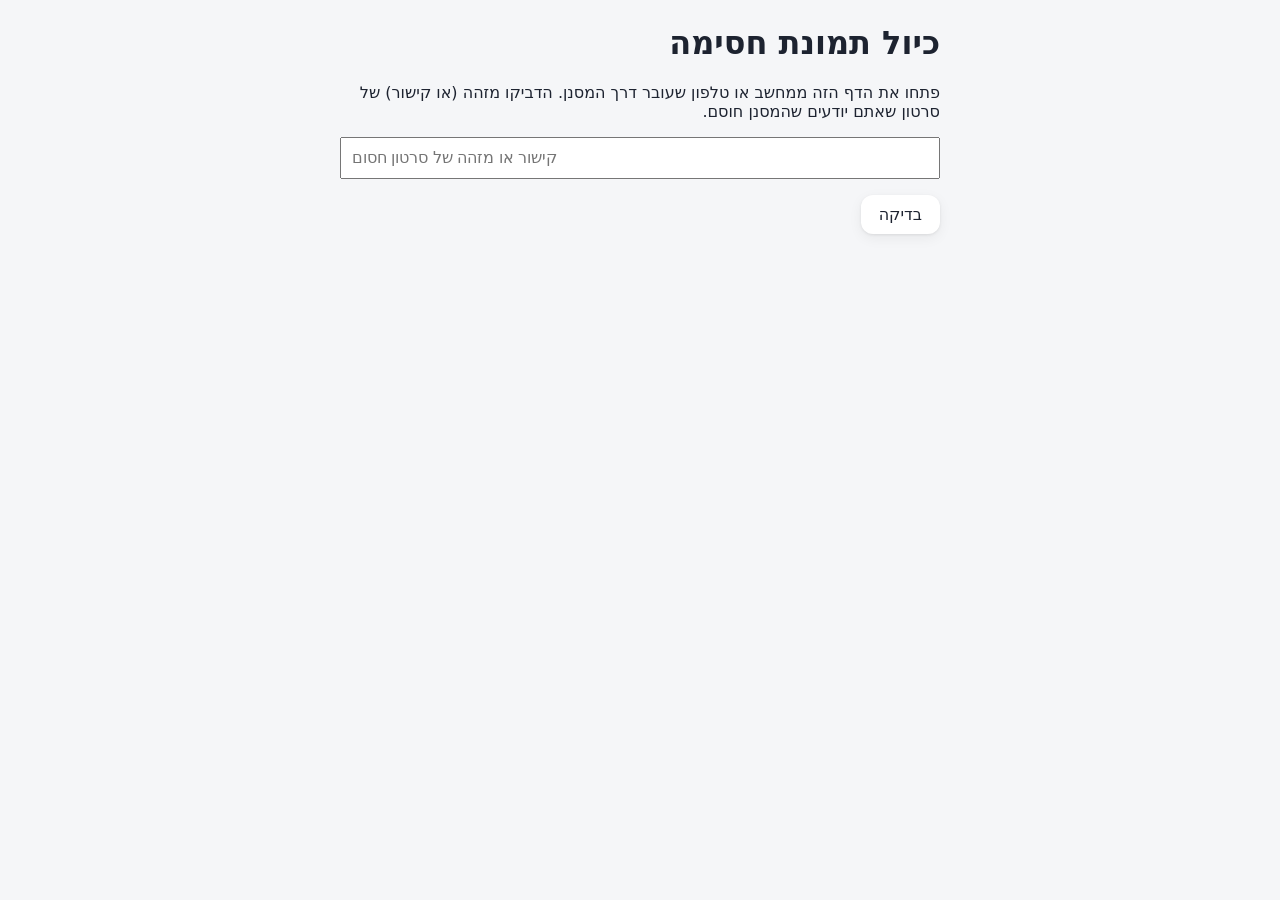
==== calibrate.html @ a15ed148 "Add files via upload" ====
<!doctype html>
<html lang="he" dir="rtl">
<head>
  <meta charset="utf-8">
  <meta name="viewport" content="width=device-width, initial-scale=1">
  <title>כיול תמונת חסימה</title>
  <link rel="stylesheet" href="style.css">
</head>
<body>
  <main style="max-width:640px;margin:24px auto">
    <h1>כיול תמונת חסימה</h1>
    <p>פתחו את הדף הזה ממחשב או טלפון שעובר דרך המסנן. הדביקו מזהה (או קישור) של סרטון שאתם יודעים שהמסנן חוסם.</p>
    <input id="vid" type="text" dir="ltr" placeholder="קישור או מזהה של סרטון חסום" style="width:100%;padding:10px;font-size:1rem">
    <p><button id="go" class="card" style="padding:10px 18px;cursor:pointer">בדיקה</button></p>
    <div id="out"></div>
  </main>
  <script>
    const out = document.getElementById("out");
    document.getElementById("go").onclick = () => {
      const m = document.getElementById("vid").value.match(/(?:v=|youtu\.be\/|\/embed\/|\/shorts\/)([A-Za-z0-9_-]{11})|^\s*([A-Za-z0-9_-]{11})\s*$/);
      const id = m && (m[1] || m[2]);
      if (!id) { out.textContent = "לא זוהה מזהה סרטון"; return; }
      const img = new Image();
      out.textContent = "בודק…";
      img.onload = () => {
        const w = img.naturalWidth, h = img.naturalHeight;
        out.replaceChildren();
        const p = document.createElement("p");
        p.textContent = `מידות התמונה שהתקבלה: ${w} × ${h}`;
        const code = document.createElement("pre");
        code.dir = "ltr";
        code.textContent = `BLOCK_SIZES: [[${w}, ${h}]],`;
        const note = document.createElement("p");
        note.textContent = (w === 480 && h === 360)
          ? "המידות זהות לתמונה רגילה של יוטיוב (480×360), לכן אי אפשר להבחין ביניהן לפי מידות בלבד. כדאי לבדוק גם סרטון רגיל ולהשוות."
          : "הדביקו את השורה לעיל בקובץ config.js.";
        out.append(p, code, note, img);
        img.style.maxWidth = "100%";
      };
      img.onerror = () => { out.textContent = "התמונה לא נטענה (ייתכן שהמסנן חוסם אותה לגמרי). נסו סרטון חסום אחר."; };
      img.src = window.location.protocol + "//i.ytimg.com/vi/" + id + "/hqdefault.jpg";
    };
  </script>
</body>
</html>
---- style.css ----
:root {
  --bg: #f5f6f8; --card: #fff; --text: #1d2330; --muted: #6b7280; --accent: #2b5fd9;
  --shadow: 0 1px 3px rgba(0,0,0,.08), 0 4px 14px rgba(0,0,0,.06);
}
@media (prefers-color-scheme: dark) {
  :root { --bg: #14171f; --card: #1e232e; --text: #e8ebf2; --muted: #9aa3b5; --shadow: 0 1px 3px rgba(0,0,0,.5); }
}
* { box-sizing: border-box; }
body { margin: 0; background: var(--bg); color: var(--text); font-family: system-ui, "Segoe UI", Arial, sans-serif; }

.top { display: flex; flex-wrap: wrap; gap: 12px; align-items: center; justify-content: space-between; padding: 16px 20px; }
.top h1 { margin: 0; font-size: 1.4rem; }
#search { flex: 0 1 280px; padding: 9px 14px; border-radius: 10px; border: 1px solid var(--muted); background: var(--card); color: var(--text); font-size: 1rem; }

main { padding: 0 20px 32px; max-width: 1400px; margin: 0 auto; }
.status { color: var(--muted); text-align: center; }

.grid { display: grid; gap: 18px; grid-template-columns: repeat(auto-fill, minmax(240px, 1fr)); }
.card { background: var(--card); border: 0; padding: 0; border-radius: 12px; overflow: hidden; box-shadow: var(--shadow); cursor: pointer; text-align: start; color: inherit; font: inherit; transition: transform .15s; }
.card:hover, .card:focus-visible { transform: translateY(-3px); outline: 2px solid var(--accent); }
.card img { display: block; width: 100%; aspect-ratio: 16/9; object-fit: cover; background: #0002; }
.card .title { padding: 10px 12px 14px; font-size: .95rem; line-height: 1.35; display: -webkit-box; -webkit-line-clamp: 2; -webkit-box-orient: vertical; overflow: hidden; }

.modal { position: fixed; inset: 0; background: rgba(0,0,0,.75); display: flex; align-items: center; justify-content: center; padding: 16px; z-index: 10; }
.modal[hidden] { display: none; }
.modal-box { position: relative; width: min(960px, 100%); background: var(--card); border-radius: 14px; padding: 14px; }
.player { position: relative; aspect-ratio: 16/9; background: #000; border-radius: 10px; overflow: hidden; }
.player iframe { position: absolute; inset: 0; width: 100%; height: 100%; border: 0; }
.modal-box h2 { font-size: 1.05rem; margin: 12px 4px 2px; }
.close { position: absolute; top: -14px; inset-inline-start: -14px; width: 34px; height: 34px; border-radius: 50%; border: 0; background: var(--accent); color: #fff; font-size: 1.4rem; line-height: 1; cursor: pointer; }

.notice { background: #fff3cd; color: #5c4400; border-radius: 10px; padding: 10px 14px; text-align: center; }
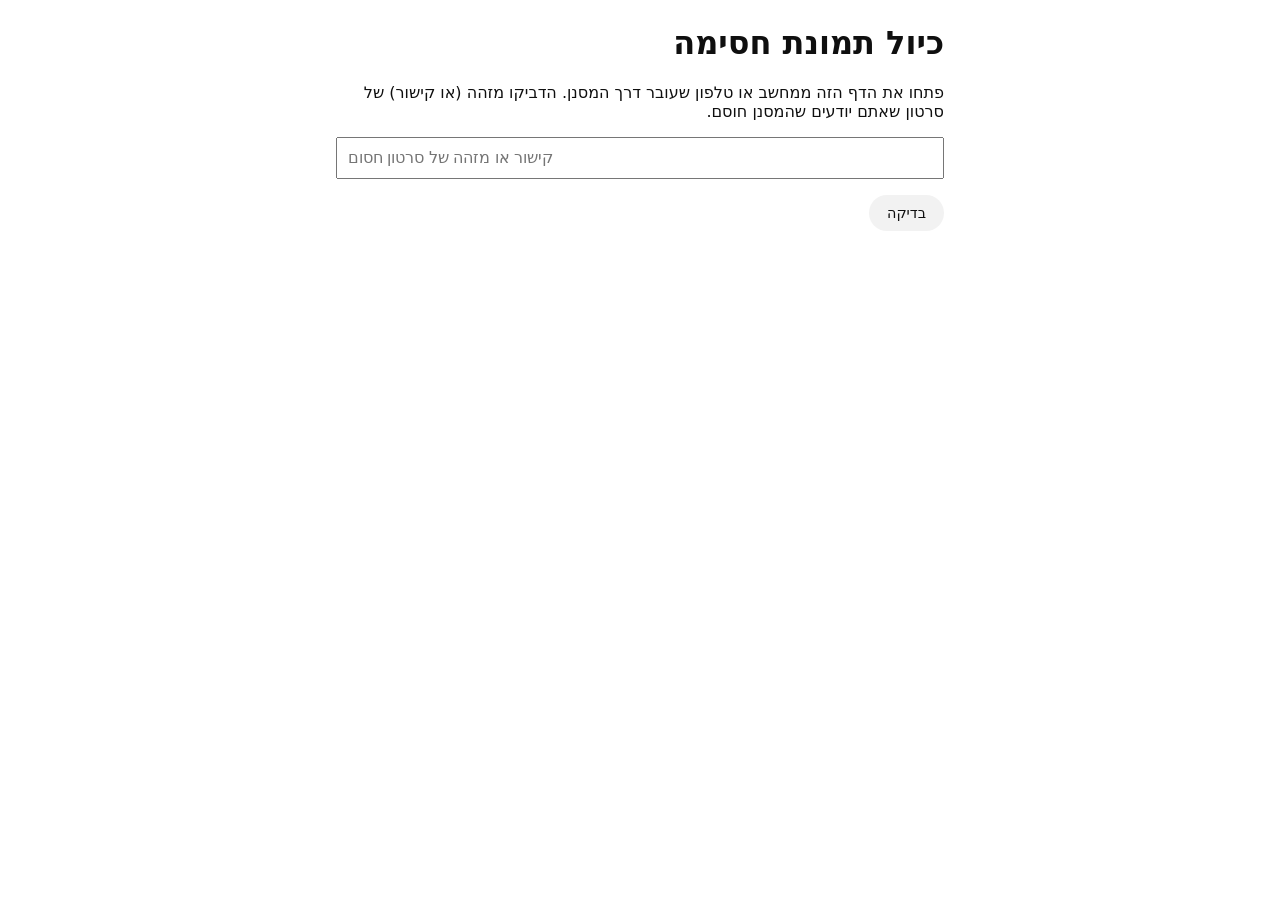
==== commit 45375cbd: "Add files via upload" ====
--- a/calibrate.html
+++ b/calibrate.html
@@ -7,11 +7,11 @@
   <link rel="stylesheet" href="style.css">
 </head>
 <body>
-  <main style="max-width:640px;margin:24px auto">
+  <main style="max-width:640px;margin:24px auto;padding:0 16px">
     <h1>כיול תמונת חסימה</h1>
     <p>פתחו את הדף הזה ממחשב או טלפון שעובר דרך המסנן. הדביקו מזהה (או קישור) של סרטון שאתם יודעים שהמסנן חוסם.</p>
     <input id="vid" type="text" dir="ltr" placeholder="קישור או מזהה של סרטון חסום" style="width:100%;padding:10px;font-size:1rem">
-    <p><button id="go" class="card" style="padding:10px 18px;cursor:pointer">בדיקה</button></p>
+    <p><button id="go" class="btn" style="padding:0 18px">בדיקה</button></p>
     <div id="out"></div>
   </main>
   <script>
--- a/style.css
+++ b/style.css
@@ -1,32 +1,106 @@
 :root {
-  --bg: #f5f6f8; --card: #fff; --text: #1d2330; --muted: #6b7280; --accent: #2b5fd9;
-  --shadow: 0 1px 3px rgba(0,0,0,.08), 0 4px 14px rgba(0,0,0,.06);
+  --bg: #fff; --bg2: #f2f2f2; --text: #0f0f0f; --muted: #606060; --line: #e5e5e5;
+  --accent: #065fd4; --hover: rgba(0,0,0,.08); --skel: #ececec;
+  --notice-bg: #fff3cd; --notice-text: #5c4400;
 }
 @media (prefers-color-scheme: dark) {
-  :root { --bg: #14171f; --card: #1e232e; --text: #e8ebf2; --muted: #9aa3b5; --shadow: 0 1px 3px rgba(0,0,0,.5); }
+  :root:not([data-theme="light"]) {
+    --bg: #0f0f0f; --bg2: #272727; --text: #f1f1f1; --muted: #aaa; --line: #3f3f3f;
+    --accent: #3ea6ff; --hover: rgba(255,255,255,.14); --skel: #272727;
+    --notice-bg: #3a3000; --notice-text: #ffe28a;
+  }
 }
+:root[data-theme="dark"] {
+  --bg: #0f0f0f; --bg2: #272727; --text: #f1f1f1; --muted: #aaa; --line: #3f3f3f;
+  --accent: #3ea6ff; --hover: rgba(255,255,255,.14); --skel: #272727;
+  --notice-bg: #3a3000; --notice-text: #ffe28a;
+}
+
 * { box-sizing: border-box; }
-body { margin: 0; background: var(--bg); color: var(--text); font-family: system-ui, "Segoe UI", Arial, sans-serif; }
+html { color-scheme: light dark; }
+body { margin: 0; background: var(--bg); color: var(--text); font-family: Roboto, system-ui, "Segoe UI", Arial, sans-serif; }
+a { color: inherit; text-decoration: none; }
+button { font: inherit; color: inherit; cursor: pointer; }
+.off { display: none !important; }
 
-.top { display: flex; flex-wrap: wrap; gap: 12px; align-items: center; justify-content: space-between; padding: 16px 20px; }
-.top h1 { margin: 0; font-size: 1.4rem; }
-#search { flex: 0 1 280px; padding: 9px 14px; border-radius: 10px; border: 1px solid var(--muted); background: var(--card); color: var(--text); font-size: 1rem; }
+/* ---------- top bar ---------- */
+.topbar { position: sticky; top: 0; z-index: 30; height: 56px; padding: 0 16px; background: var(--bg);
+  display: grid; grid-template-columns: 1fr minmax(0, 640px) 1fr; align-items: center; gap: 12px; }
+.brand { display: flex; align-items: center; gap: 8px; justify-self: start; font-weight: 700; font-size: 1.15rem; letter-spacing: -.3px; }
+.logo { display: grid; place-items: center; width: 30px; height: 22px; border-radius: 7px; background: var(--accent); color: #fff; }
+#theme { justify-self: end; }
+.icon-btn { width: 40px; height: 40px; border: 0; border-radius: 50%; background: transparent; display: grid; place-items: center; }
+.icon-btn:hover { background: var(--hover); }
 
-main { padding: 0 20px 32px; max-width: 1400px; margin: 0 auto; }
-.status { color: var(--muted); text-align: center; }
+.search { display: flex; min-width: 0; }
+.search input { flex: 1; min-width: 0; height: 40px; padding: 0 16px; font-size: 1rem; background: var(--bg); color: var(--text);
+  border: 1px solid var(--line); border-inline-end: 0; border-start-start-radius: 40px; border-end-start-radius: 40px; outline: none; }
+.search input:focus { border-color: var(--accent); }
+.search button { width: 64px; height: 40px; border: 1px solid var(--line); background: var(--bg2);
+  border-start-end-radius: 40px; border-end-end-radius: 40px; display: grid; place-items: center; }
+.search button:hover { background: var(--hover); }
 
-.grid { display: grid; gap: 18px; grid-template-columns: repeat(auto-fill, minmax(240px, 1fr)); }
-.card { background: var(--card); border: 0; padding: 0; border-radius: 12px; overflow: hidden; box-shadow: var(--shadow); cursor: pointer; text-align: start; color: inherit; font: inherit; transition: transform .15s; }
-.card:hover, .card:focus-visible { transform: translateY(-3px); outline: 2px solid var(--accent); }
-.card img { display: block; width: 100%; aspect-ratio: 16/9; object-fit: cover; background: #0002; }
-.card .title { padding: 10px 12px 14px; font-size: .95rem; line-height: 1.35; display: -webkit-box; -webkit-line-clamp: 2; -webkit-box-orient: vertical; overflow: hidden; }
+main { max-width: 1800px; margin: 0 auto; }
+.status { text-align: center; color: var(--muted); padding: 40px 16px; margin: 0; }
+.notice { background: var(--notice-bg); color: var(--notice-text); margin: 8px 16px; padding: 10px 14px; border-radius: 12px; text-align: center; }
 
-.modal { position: fixed; inset: 0; background: rgba(0,0,0,.75); display: flex; align-items: center; justify-content: center; padding: 16px; z-index: 10; }
-.modal[hidden] { display: none; }
-.modal-box { position: relative; width: min(960px, 100%); background: var(--card); border-radius: 14px; padding: 14px; }
-.player { position: relative; aspect-ratio: 16/9; background: #000; border-radius: 10px; overflow: hidden; }
+/* ---------- home grid ---------- */
+.grid { display: grid; gap: 28px 16px; padding: 16px 24px 40px; grid-template-columns: repeat(auto-fill, minmax(300px, 1fr)); }
+.thumb { position: relative; aspect-ratio: 16/9; border-radius: 12px; overflow: hidden; background: var(--skel); }
+.thumb img { width: 100%; height: 100%; object-fit: cover; display: block; transition: border-radius .15s; }
+.card:hover .thumb { border-radius: 0; }
+.card:hover .thumb img { border-radius: 0; }
+.card .title { margin-top: 12px; font-size: 1rem; font-weight: 500; line-height: 1.4;
+  display: -webkit-box; -webkit-line-clamp: 2; -webkit-box-orient: vertical; overflow: hidden; }
+.card:focus-visible { outline: 2px solid var(--accent); outline-offset: 4px; border-radius: 12px; }
+
+.skel .thumb, .skel-line { animation: pulse 1.4s ease-in-out infinite; }
+.skel-line { height: 14px; border-radius: 7px; background: var(--skel); margin-top: 12px; }
+.skel-line.short { width: 60%; margin-top: 8px; }
+@keyframes pulse { 50% { opacity: .5; } }
+
+/* ---------- watch page ---------- */
+#watch { display: grid; grid-template-columns: minmax(0, 1fr) 402px; gap: 24px; padding: 24px; align-items: start; }
+.player { position: relative; aspect-ratio: 16/9; background: #000; border-radius: 12px; overflow: hidden; }
 .player iframe { position: absolute; inset: 0; width: 100%; height: 100%; border: 0; }
-.modal-box h2 { font-size: 1.05rem; margin: 12px 4px 2px; }
-.close { position: absolute; top: -14px; inset-inline-start: -14px; width: 34px; height: 34px; border-radius: 50%; border: 0; background: var(--accent); color: #fff; font-size: 1.4rem; line-height: 1; cursor: pointer; }
+.mini-bar { display: none; }
+.wtitle { font-size: 1.25rem; font-weight: 700; line-height: 1.4; margin: 12px 0 8px; }
+.actions { display: flex; gap: 8px; flex-wrap: wrap; }
+.btn { border: 0; border-radius: 18px; padding: 0 16px; height: 36px; background: var(--bg2); font-weight: 500; font-size: .9rem; }
+.btn:hover { background: var(--hover); }
 
-.notice { background: #fff3cd; color: #5c4400; border-radius: 10px; padding: 10px 14px; text-align: center; }
+.side { display: flex; flex-direction: column; gap: 10px; }
+.side-item { display: flex; gap: 8px; }
+.side-item .thumb { flex: none; width: 168px; border-radius: 8px; }
+.side-item .info { min-width: 0; }
+.side-item .title { font-size: .9rem; font-weight: 500; line-height: 1.35;
+  display: -webkit-box; -webkit-line-clamp: 3; -webkit-box-orient: vertical; overflow: hidden; }
+.side-item:hover .title { color: var(--accent); }
+
+/* ---------- mini player (keeps playing while browsing) ---------- */
+#watch.mini { display: block; position: absolute; top: 0; inset-inline: 0; width: 0; height: 0; padding: 0; overflow: visible; visibility: hidden; pointer-events: none; }
+#watch.mini .side, #watch.mini .wtitle, #watch.mini .actions { display: none; }
+#watch.mini .player { visibility: visible; pointer-events: auto; position: fixed; bottom: 16px; inset-inline-start: 16px; z-index: 40;
+  width: 360px; border-radius: 12px; box-shadow: 0 6px 24px rgba(0,0,0,.45); }
+#watch.mini .mini-bar { display: flex; position: absolute; top: 0; inset-inline: 0; justify-content: space-between; padding: 4px;
+  background: linear-gradient(rgba(0,0,0,.7), transparent); opacity: 0; transition: opacity .15s; z-index: 2; }
+#watch.mini .player:hover .mini-bar, #watch.mini .mini-bar:focus-within { opacity: 1; }
+.mini-bar button { width: 36px; height: 36px; border: 0; border-radius: 50%; background: transparent; color: #fff; display: grid; place-items: center; }
+.mini-bar button:hover { background: rgba(255,255,255,.2); }
+
+/* ---------- responsive ---------- */
+@media (max-width: 1000px) {
+  #watch { grid-template-columns: minmax(0, 1fr); padding: 0 0 24px; gap: 16px; }
+  .player { border-radius: 0; }
+  .wtitle, .actions, .side { padding: 0 12px; }
+}
+@media (max-width: 700px) {
+  .topbar { grid-template-columns: auto 1fr auto; padding: 0 8px; }
+  .brand-name { display: none; }
+  .search button { width: 48px; }
+  .grid { grid-template-columns: 1fr; gap: 20px; padding: 8px 0 32px; }
+  .card .thumb { border-radius: 0; }
+  .card .title, .card .skel-line { margin-inline: 12px; }
+  #watch.mini .player { width: 220px; bottom: 12px; inset-inline-start: 12px; }
+}
+@media (prefers-reduced-motion: reduce) { .skel .thumb, .skel-line { animation: none; } }
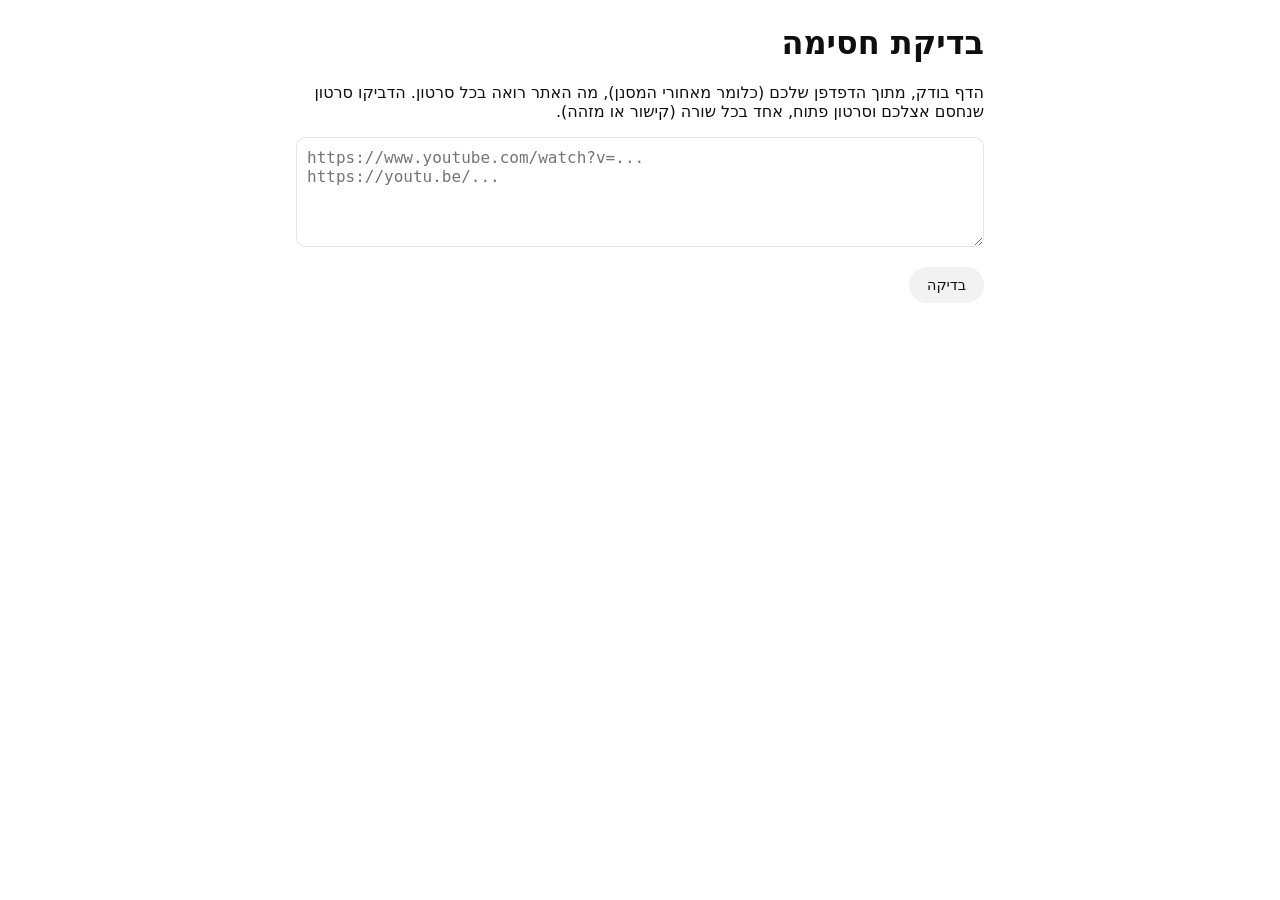
==== commit 97c5de6a: "Add files via upload" ====
--- a/calibrate.html
+++ b/calibrate.html
@@ -3,42 +3,99 @@
 <head>
   <meta charset="utf-8">
   <meta name="viewport" content="width=device-width, initial-scale=1">
-  <title>כיול תמונת חסימה</title>
+  <title>בדיקת חסימה</title>
   <link rel="stylesheet" href="style.css">
+  <style>
+    main { max-width: 720px; margin: 24px auto; padding: 0 16px; }
+    textarea { width: 100%; min-height: 110px; padding: 10px; font-size: 1rem; background: var(--bg); color: var(--text); border: 1px solid var(--line); border-radius: 10px; }
+    .warn { background: var(--notice-bg); color: var(--notice-text); border-radius: 12px; padding: 10px 14px; margin: 12px 0; }
+    pre { white-space: pre-wrap; background: var(--bg2); border-radius: 12px; padding: 12px; line-height: 1.7; text-align: right; }
+  </style>
 </head>
 <body>
-  <main style="max-width:640px;margin:24px auto;padding:0 16px">
-    <h1>כיול תמונת חסימה</h1>
-    <p>פתחו את הדף הזה ממחשב או טלפון שעובר דרך המסנן. הדביקו מזהה (או קישור) של סרטון שאתם יודעים שהמסנן חוסם.</p>
-    <input id="vid" type="text" dir="ltr" placeholder="קישור או מזהה של סרטון חסום" style="width:100%;padding:10px;font-size:1rem">
-    <p><button id="go" class="btn" style="padding:0 18px">בדיקה</button></p>
-    <div id="out"></div>
+  <main>
+    <h1>בדיקת חסימה</h1>
+    <p>הדף בודק, מתוך הדפדפן שלכם (כלומר מאחורי המסנן), מה האתר רואה בכל סרטון. הדביקו סרטון שנחסם אצלכם וסרטון פתוח, אחד בכל שורה (קישור או מזהה).</p>
+    <div id="fileWarn" class="warn" hidden>הדף נפתח כקובץ מהמחשב ולכן הבדיקה לא תעבוד. פתחו אותו מכתובת האתר בגיטהאב (https://…github.io/…/calibrate.html).</div>
+    <textarea id="ids" dir="ltr" placeholder="https://www.youtube.com/watch?v=...&#10;https://youtu.be/..."></textarea>
+    <p><button id="go" class="btn" type="button" style="padding:0 18px">בדיקה</button>
+       <button id="copy" class="btn" type="button" style="padding:0 18px" hidden>העתקת התוצאות</button></p>
+    <pre id="out" hidden></pre>
   </main>
   <script>
-    const out = document.getElementById("out");
-    document.getElementById("go").onclick = () => {
-      const m = document.getElementById("vid").value.match(/(?:v=|youtu\.be\/|\/embed\/|\/shorts\/)([A-Za-z0-9_-]{11})|^\s*([A-Za-z0-9_-]{11})\s*$/);
-      const id = m && (m[1] || m[2]);
-      if (!id) { out.textContent = "לא זוהה מזהה סרטון"; return; }
-      const img = new Image();
+    const ID_RE = /(?:v=|youtu\.be\/|\/embed\/|\/shorts\/|\/live\/)([A-Za-z0-9_-]{11})|^\s*([A-Za-z0-9_-]{11})\s*$/;
+    const $ = id => document.getElementById(id);
+    $("fileWarn").hidden = location.protocol !== "file:";
+
+    function parseIds(text) {
+      const ids = [];
+      for (const line of text.split("\n")) {
+        const m = line.match(ID_RE), id = m && (m[1] || m[2]);
+        if (id && !ids.includes(id)) ids.push(id);
+      }
+      return ids;
+    }
+
+    function load(url) {
+      return new Promise(resolve => {
+        const img = new Image();
+        const t = setTimeout(() => resolve({ err: "הזמן עבר" }), 12000);
+        img.onload = () => { clearTimeout(t); resolve({ w: img.naturalWidth, h: img.naturalHeight }); };
+        img.onerror = () => { clearTimeout(t); resolve({ err: "לא נטענה" }); };
+        img.src = url;
+      });
+    }
+    const size = r => r.err ? r.err : `${r.w}×${r.h}`;
+
+    async function corsInfo(url) {
+      try {
+        const r = await fetch(url, { mode: "cors" });
+        const buf = await r.arrayBuffer();
+        let hash = "";
+        try {
+          const d = await crypto.subtle.digest("SHA-256", buf);
+          hash = ", hash " + [...new Uint8Array(d)].map(b => b.toString(16).padStart(2, "0")).join("").slice(0, 16);
+        } catch (e) {}
+        return `אפשרית (status ${r.status}, ${buf.byteLength} בייט${hash})`;
+      } catch (e) {
+        return "לא אפשרית";
+      }
+    }
+
+    $("go").onclick = async () => {
+      const ids = parseIds($("ids").value);
+      const out = $("out");
+      out.hidden = false;
+      $("copy").hidden = true;
+      if (!ids.length) { out.textContent = "לא זוהה מזהה סרטון"; return; }
       out.textContent = "בודק…";
-      img.onload = () => {
-        const w = img.naturalWidth, h = img.naturalHeight;
-        out.replaceChildren();
-        const p = document.createElement("p");
-        p.textContent = `מידות התמונה שהתקבלה: ${w} × ${h}`;
-        const code = document.createElement("pre");
-        code.dir = "ltr";
-        code.textContent = `BLOCK_SIZES: [[${w}, ${h}]],`;
-        const note = document.createElement("p");
-        note.textContent = (w === 480 && h === 360)
-          ? "המידות זהות לתמונה רגילה של יוטיוב (480×360), לכן אי אפשר להבחין ביניהן לפי מידות בלבד. כדאי לבדוק גם סרטון רגיל ולהשוות."
-          : "הדביקו את השורה לעיל בקובץ config.js.";
-        out.append(p, code, note, img);
-        img.style.maxWidth = "100%";
-      };
-      img.onerror = () => { out.textContent = "התמונה לא נטענה (ייתכן שהמסנן חוסם אותה לגמרי). נסו סרטון חסום אחר."; };
-      img.src = window.location.protocol + "//i.ytimg.com/vi/" + id + "/hqdefault.jpg";
+      const lines = [];
+      for (const id of ids) {
+        const base = `https://i.ytimg.com/vi/${id}/`;
+        const [hq, mq] = await Promise.all([load(base + "hqdefault.jpg"), load(base + "mqdefault.jpg")]);
+        const cors = await corsInfo(base + "hqdefault.jpg");
+        let verdict;
+        if (hq.err || mq.err) verdict = "יוסתר באתר: אחת התמונות לא נטענה";
+        else if (hq.w === mq.w && hq.h === mq.h) verdict = "יוסתר באתר: אותה תמונה בכל הגדלים (נראה כתמונת חסימה)";
+        else verdict = "יוצג באתר: נראה כסרטון רגיל";
+        lines.push(
+          `סרטון ${id}`,
+          `  תמונה גדולה: ${size(hq)}`,
+          `  תמונה קטנה: ${size(mq)}`,
+          `  קריאת תוכן התמונה: ${cors}`,
+          `  תוצאה: ${verdict}`,
+          ""
+        );
+      }
+      out.textContent = lines.join("\n");
+      $("copy").hidden = false;
+    };
+
+    $("copy").onclick = async e => {
+      const btn = e.currentTarget, old = btn.textContent;
+      try { await navigator.clipboard.writeText($("out").textContent); btn.textContent = "הועתק"; }
+      catch (err) { btn.textContent = "סמנו והעתיקו ידנית"; }
+      setTimeout(() => { btn.textContent = old; }, 1500);
     };
   </script>
 </body>
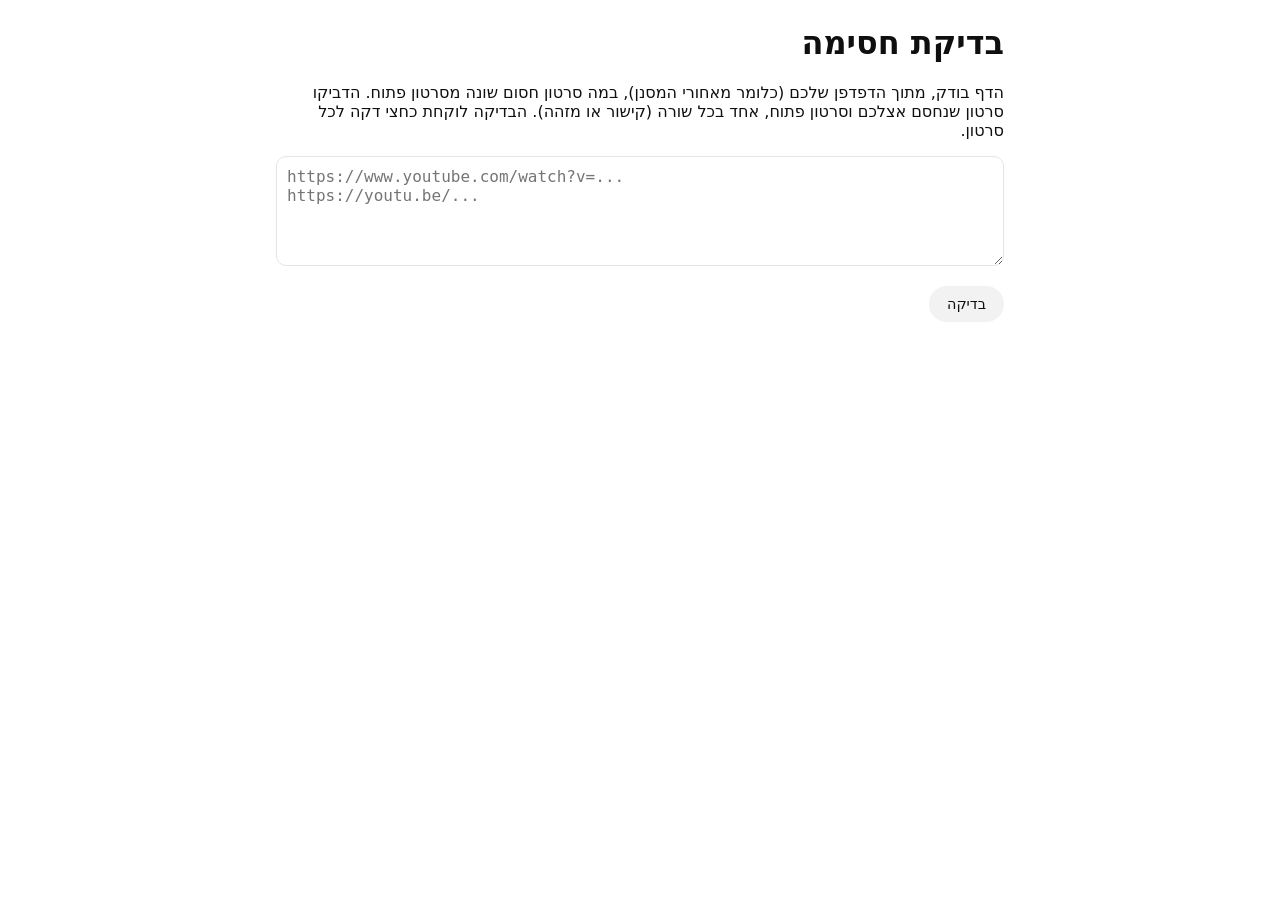
==== commit 69e01df7: "Add files via upload" ====
--- a/calibrate.html
+++ b/calibrate.html
@@ -6,25 +6,28 @@
   <title>בדיקת חסימה</title>
   <link rel="stylesheet" href="style.css">
   <style>
-    main { max-width: 720px; margin: 24px auto; padding: 0 16px; }
+    main { max-width: 760px; margin: 24px auto; padding: 0 16px; }
     textarea { width: 100%; min-height: 110px; padding: 10px; font-size: 1rem; background: var(--bg); color: var(--text); border: 1px solid var(--line); border-radius: 10px; }
     .warn { background: var(--notice-bg); color: var(--notice-text); border-radius: 12px; padding: 10px 14px; margin: 12px 0; }
     pre { white-space: pre-wrap; background: var(--bg2); border-radius: 12px; padding: 12px; line-height: 1.7; text-align: right; }
+    #probe { position: fixed; left: -2000px; top: 0; width: 320px; height: 180px; }
   </style>
 </head>
 <body>
   <main>
     <h1>בדיקת חסימה</h1>
-    <p>הדף בודק, מתוך הדפדפן שלכם (כלומר מאחורי המסנן), מה האתר רואה בכל סרטון. הדביקו סרטון שנחסם אצלכם וסרטון פתוח, אחד בכל שורה (קישור או מזהה).</p>
+    <p>הדף בודק, מתוך הדפדפן שלכם (כלומר מאחורי המסנן), במה סרטון חסום שונה מסרטון פתוח. הדביקו סרטון שנחסם אצלכם וסרטון פתוח, אחד בכל שורה (קישור או מזהה). הבדיקה לוקחת כחצי דקה לכל סרטון.</p>
     <div id="fileWarn" class="warn" hidden>הדף נפתח כקובץ מהמחשב ולכן הבדיקה לא תעבוד. פתחו אותו מכתובת האתר בגיטהאב (https://…github.io/…/calibrate.html).</div>
     <textarea id="ids" dir="ltr" placeholder="https://www.youtube.com/watch?v=...&#10;https://youtu.be/..."></textarea>
     <p><button id="go" class="btn" type="button" style="padding:0 18px">בדיקה</button>
        <button id="copy" class="btn" type="button" style="padding:0 18px" hidden>העתקת התוצאות</button></p>
     <pre id="out" hidden></pre>
+    <div id="probe" aria-hidden="true"></div>
   </main>
   <script>
     const ID_RE = /(?:v=|youtu\.be\/|\/embed\/|\/shorts\/|\/live\/)([A-Za-z0-9_-]{11})|^\s*([A-Za-z0-9_-]{11})\s*$/;
     const $ = id => document.getElementById(id);
+    const ms = t0 => Math.round(performance.now() - t0) + "ms";
     $("fileWarn").hidden = location.protocol !== "file:";
 
     function parseIds(text) {
@@ -36,30 +39,91 @@
       return ids;
     }
 
-    function load(url) {
+    function loadImg(url) {
       return new Promise(resolve => {
         const img = new Image();
-        const t = setTimeout(() => resolve({ err: "הזמן עבר" }), 12000);
-        img.onload = () => { clearTimeout(t); resolve({ w: img.naturalWidth, h: img.naturalHeight }); };
-        img.onerror = () => { clearTimeout(t); resolve({ err: "לא נטענה" }); };
+        const t = setTimeout(() => resolve("הזמן עבר"), 12000);
+        img.onload = () => { clearTimeout(t); resolve(`${img.naturalWidth}×${img.naturalHeight}`); };
+        img.onerror = () => { clearTimeout(t); resolve("לא נטענה"); };
         img.src = url;
       });
     }
-    const size = r => r.err ? r.err : `${r.w}×${r.h}`;
 
-    async function corsInfo(url) {
+    async function oembed(id) {
+      const t0 = performance.now();
       try {
-        const r = await fetch(url, { mode: "cors" });
-        const buf = await r.arrayBuffer();
-        let hash = "";
+        const r = await fetch(`https://www.youtube.com/oembed?format=json&url=https://www.youtube.com/watch?v=${id}`, { mode: "cors" });
+        let extra = "";
+        try { const j = await r.json(); extra = ` כותרת="${j.title || ""}"`; } catch (e) { extra = " (לא JSON)"; }
+        return `סטטוס ${r.status}${extra} (${ms(t0)})`;
+      } catch (e) {
+        return `נכשל, חסימה או CORS (${ms(t0)})`;
+      }
+    }
+
+    // redirect:"manual" exposes "opaqueredirect" when the server (or filter) redirects to a block page
+    async function fetchType(url) {
+      const t0 = performance.now();
+      try {
+        const r = await fetch(url, { mode: "no-cors", redirect: "manual", cache: "no-store" });
+        return `${r.type} (${ms(t0)})`;
+      } catch (e) {
+        return `נכשל (${ms(t0)})`;
+      }
+    }
+
+    let ytLoading;
+    function loadYT() {
+      if (ytLoading) return ytLoading;
+      ytLoading = new Promise((resolve, reject) => {
+        if (window.YT && window.YT.Player) return resolve();
+        const s = document.createElement("script");
+        s.src = "https://www.youtube.com/iframe_api";
+        s.onerror = () => reject(new Error("script"));
+        window.onYouTubeIframeAPIReady = () => resolve();
+        document.head.append(s);
+        setTimeout(() => reject(new Error("timeout")), 10000);
+      });
+      return ytLoading;
+    }
+
+    async function probePlayer(id, host) {
+      try { await loadYT(); } catch (e) { return "ספריית הנגן של יוטיוב לא נטענה"; }
+      return new Promise(resolve => {
+        const div = document.createElement("div");
+        $("probe").append(div);
+        const events = [];
+        const t0 = performance.now();
+        let done = false, player, timer;
+        const finish = msg => {
+          if (done) return;
+          done = true;
+          clearTimeout(timer);
+          try { player.destroy(); } catch (e) {}
+          div.remove();
+          resolve(msg);
+        };
+        timer = setTimeout(() => finish(`לא הגיב תוך 10 שניות (אירועים: ${events.join(", ") || "אין"})`), 10000);
         try {
-          const d = await crypto.subtle.digest("SHA-256", buf);
-          hash = ", hash " + [...new Uint8Array(d)].map(b => b.toString(16).padStart(2, "0")).join("").slice(0, 16);
-        } catch (e) {}
-        return `אפשרית (status ${r.status}, ${buf.byteLength} בייט${hash})`;
-      } catch (e) {
-        return "לא אפשרית";
-      }
+          player = new YT.Player(div, {
+            videoId: id, host, width: 320, height: 180, playerVars: { playsinline: 1 },
+            events: {
+              onReady: () => {
+                events.push("ready " + ms(t0));
+                setTimeout(() => {
+                  let title = "", dur = "";
+                  try { title = (player.getVideoData() || {}).title || ""; dur = Math.round(player.getDuration()); } catch (e) {}
+                  finish(`${events.join(", ")}; כותרת="${title}" משך=${dur}`);
+                }, 2500);
+              },
+              onError: e => { events.push(`error ${e.data} ${ms(t0)}`); setTimeout(() => finish(events.join(", ")), 400); },
+              onStateChange: e => events.push("state " + e.data),
+            },
+          });
+        } catch (e) {
+          finish("שגיאה ביצירת הנגן");
+        }
+      });
     }
 
     $("go").onclick = async () => {
@@ -68,22 +132,28 @@
       out.hidden = false;
       $("copy").hidden = true;
       if (!ids.length) { out.textContent = "לא זוהה מזהה סרטון"; return; }
-      out.textContent = "בודק…";
       const lines = [];
       for (const id of ids) {
+        out.textContent = lines.join("\n") + `\nבודק ${id}…`;
         const base = `https://i.ytimg.com/vi/${id}/`;
-        const [hq, mq] = await Promise.all([load(base + "hqdefault.jpg"), load(base + "mqdefault.jpg")]);
-        const cors = await corsInfo(base + "hqdefault.jpg");
-        let verdict;
-        if (hq.err || mq.err) verdict = "יוסתר באתר: אחת התמונות לא נטענה";
-        else if (hq.w === mq.w && hq.h === mq.h) verdict = "יוסתר באתר: אותה תמונה בכל הגדלים (נראה כתמונת חסימה)";
-        else verdict = "יוצג באתר: נראה כסרטון רגיל";
+        const [hq, mq] = await Promise.all([loadImg(base + "hqdefault.jpg"), loadImg(base + "mqdefault.jpg")]);
+        const [oe, watch, embed, embedNc] = await Promise.all([
+          oembed(id),
+          fetchType(`https://www.youtube.com/watch?v=${id}`),
+          fetchType(`https://www.youtube.com/embed/${id}`),
+          fetchType(`https://www.youtube-nocookie.com/embed/${id}`),
+        ]);
+        const p1 = await probePlayer(id, "https://www.youtube.com");
+        const p2 = await probePlayer(id, "https://www.youtube-nocookie.com");
         lines.push(
           `סרטון ${id}`,
-          `  תמונה גדולה: ${size(hq)}`,
-          `  תמונה קטנה: ${size(mq)}`,
-          `  קריאת תוכן התמונה: ${cors}`,
-          `  תוצאה: ${verdict}`,
+          `  תמונות: גדולה ${hq}, קטנה ${mq}`,
+          `  oEmbed: ${oe}`,
+          `  דף צפייה: ${watch}`,
+          `  embed ב-youtube.com: ${embed}`,
+          `  embed ב-nocookie: ${embedNc}`,
+          `  נגן youtube.com: ${p1}`,
+          `  נגן nocookie: ${p2}`,
           ""
         );
       }
